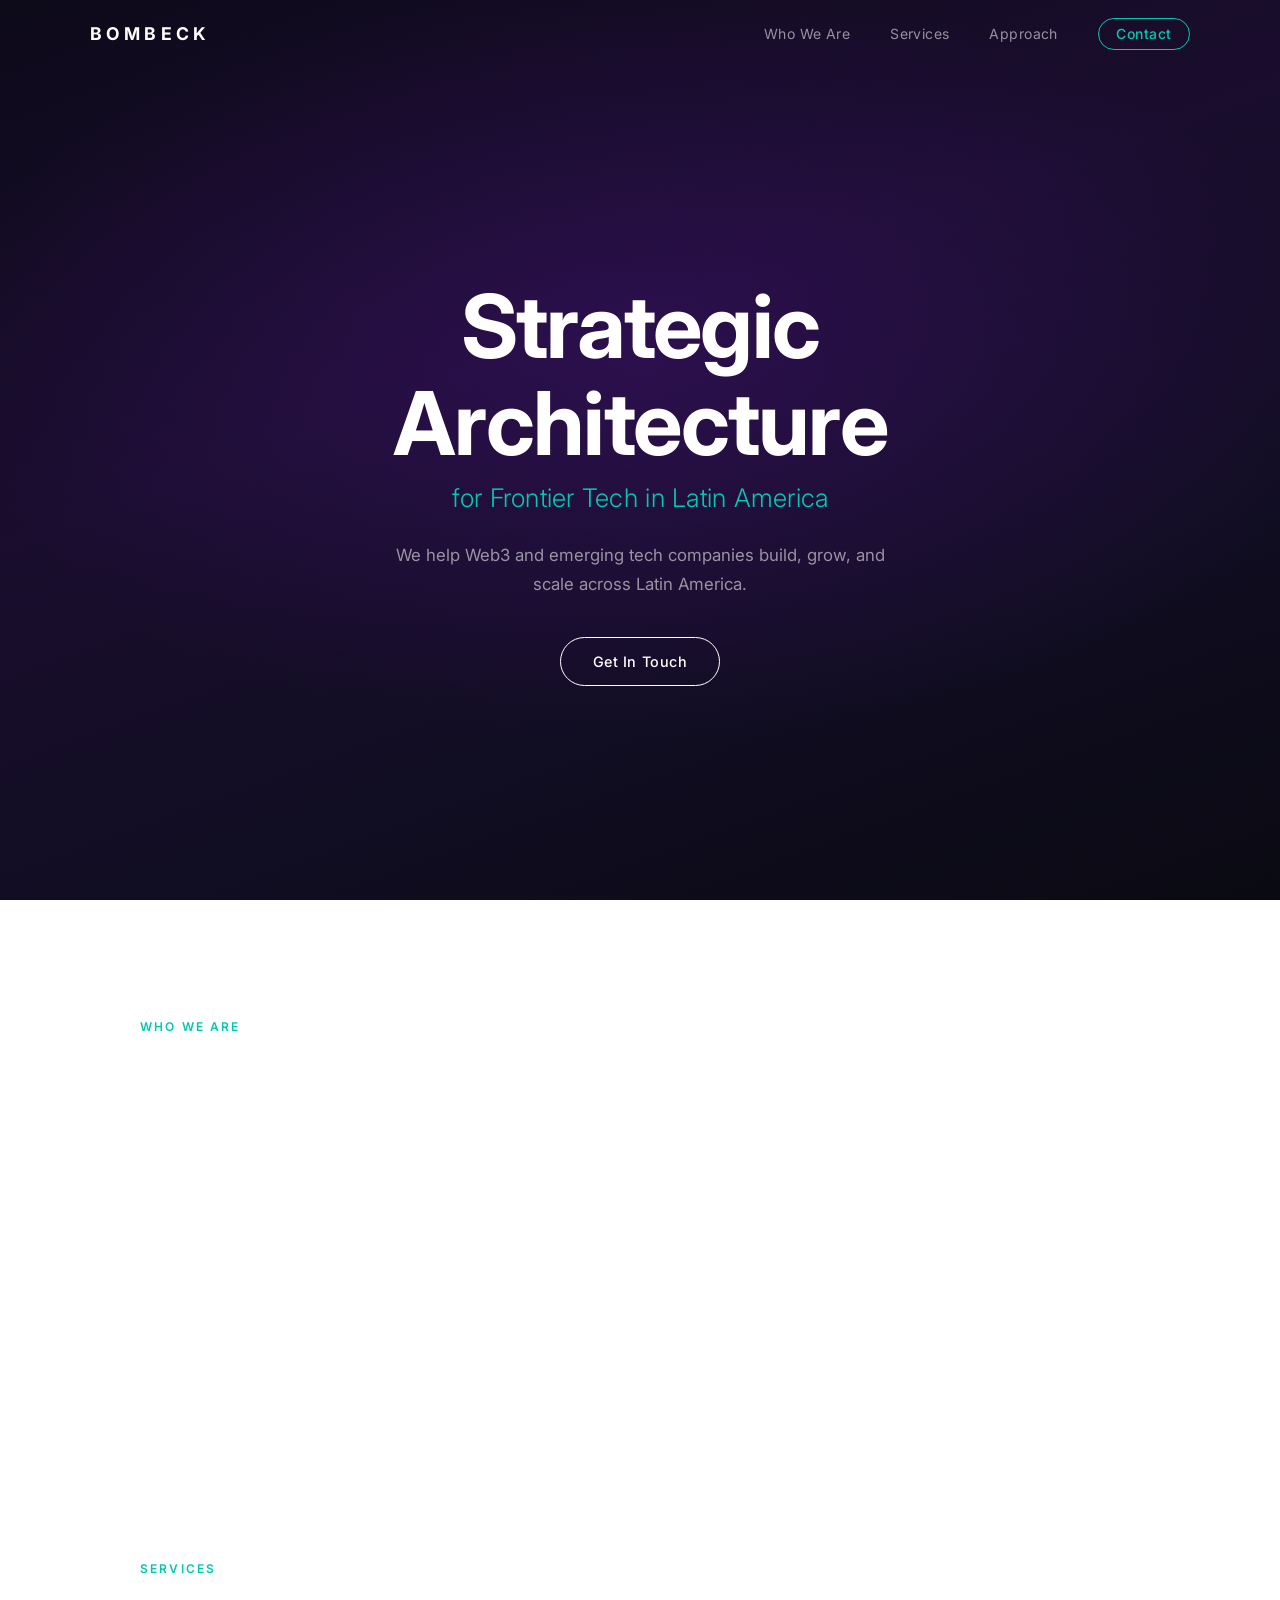
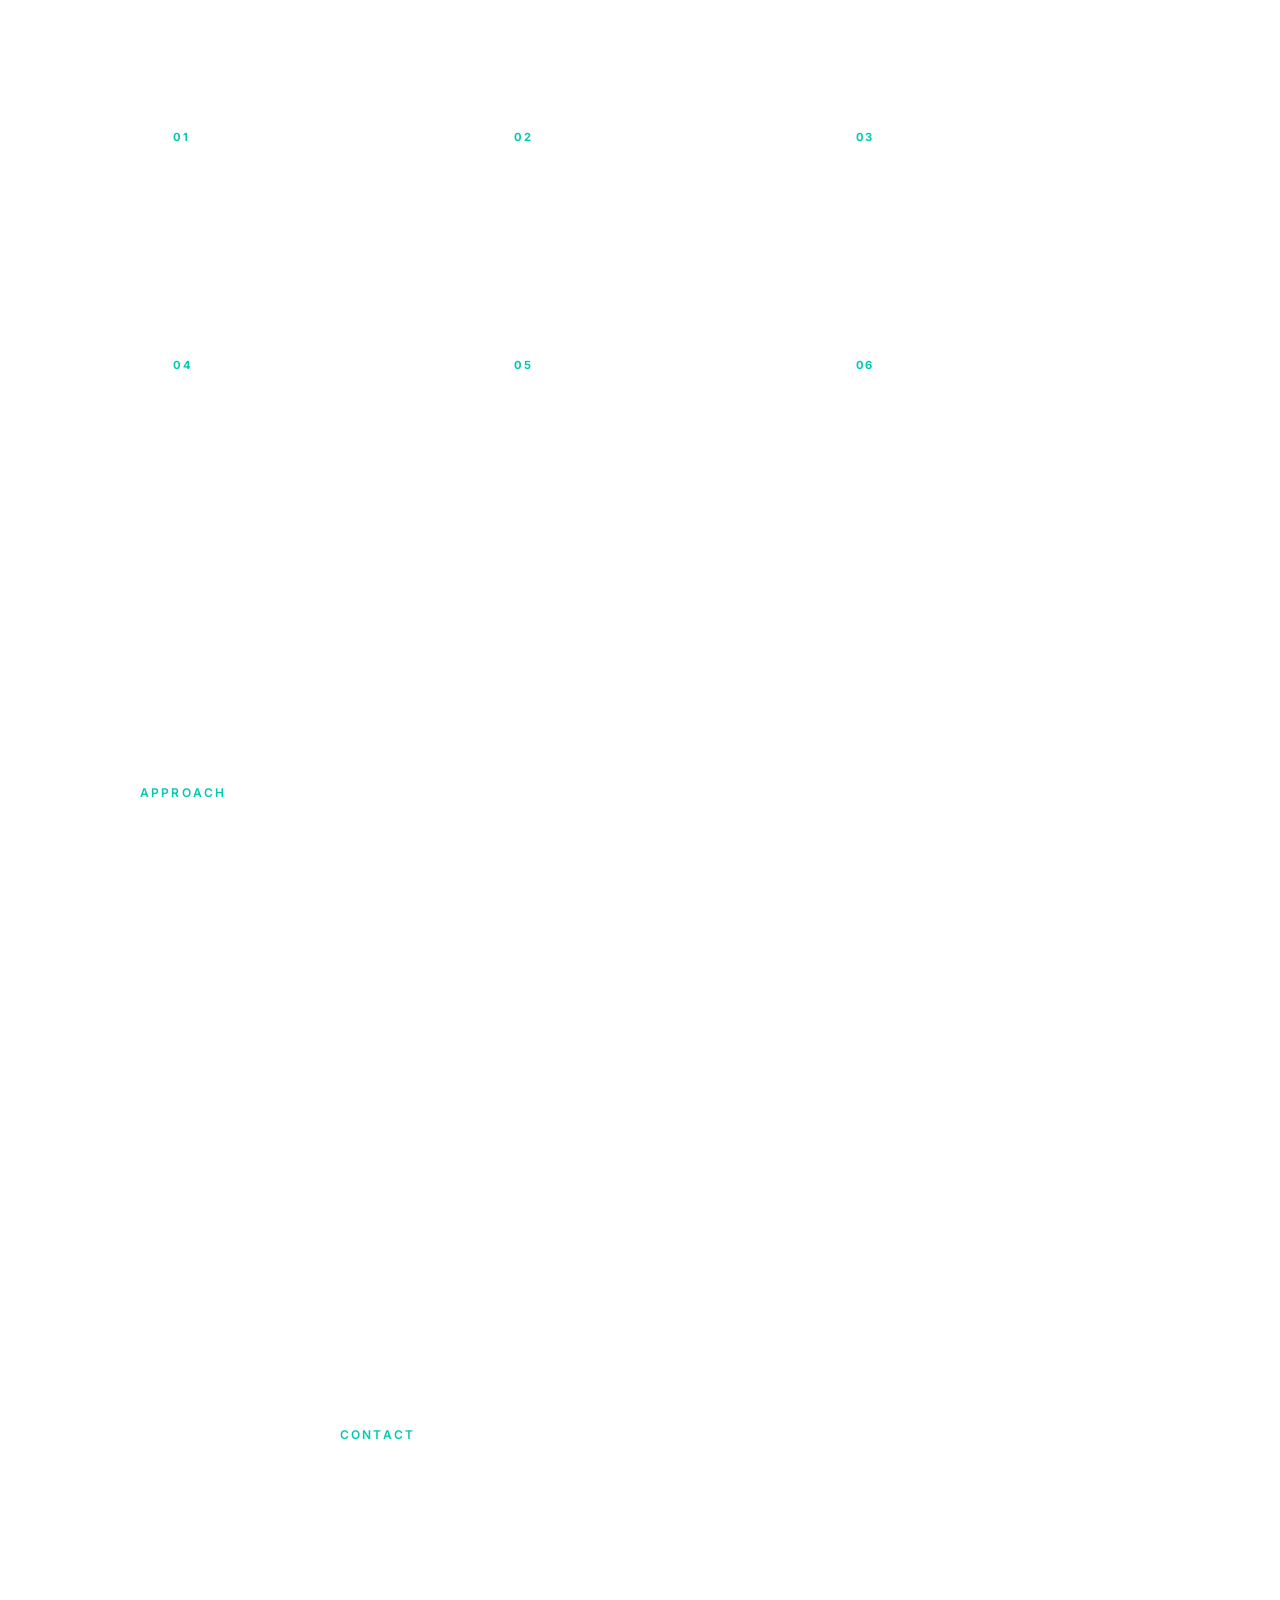
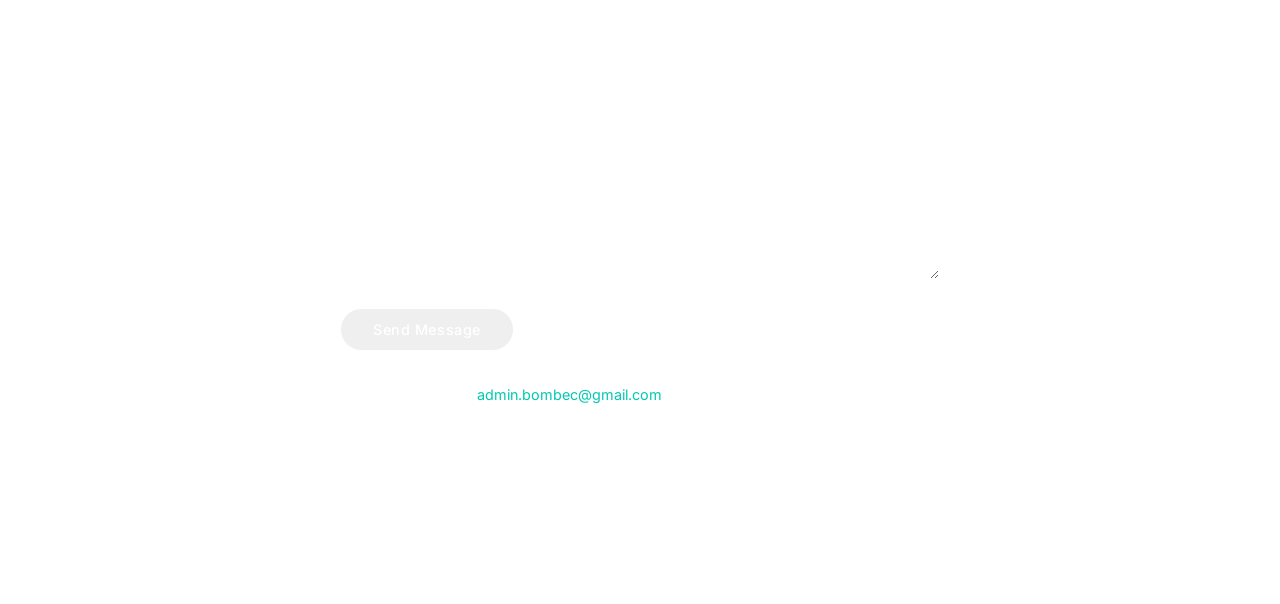
==== index.html @ 165544f0 "Initial site build for Bombeck Consulting One-page website with nav, hero, who we are, services grid" ====
<!DOCTYPE html>
<html lang="en">
<head>
  <meta charset="UTF-8" />
  <meta name="viewport" content="width=device-width, initial-scale=1.0" />
  <title>Bombeck Consulting</title>
  <link rel="preconnect" href="https://fonts.googleapis.com" />
  <link rel="preconnect" href="https://fonts.gstatic.com" crossorigin />
  <link href="https://fonts.googleapis.com/css2?family=Inter:wght@300;400;500;600;700&display=swap" rel="stylesheet" />
  <link rel="stylesheet" href="styles.css" />
</head>
<body>

  <!-- NAV -->
  <nav id="navbar">
    <div class="nav-inner">
      <a href="#hero" class="nav-logo">BOMBECK</a>
      <button class="nav-toggle" aria-label="Toggle menu">&#9776;</button>
      <ul class="nav-links">
        <li><a href="#who-we-are">Who We Are</a></li>
        <li><a href="#services">Services</a></li>
        <li><a href="#approach">Approach</a></li>
        <li><a href="#contact" class="nav-cta">Contact</a></li>
      </ul>
    </div>
  </nav>

  <!-- HERO -->
  <section id="hero">
    <div class="hero-content">
      <h1>Strategic Architecture</h1>
      <p class="hero-sub">for Frontier Tech in Latin America</p>
      <p class="hero-body">We help Web3 and emerging tech companies build, grow, and scale across Latin America.</p>
      <a href="#contact" class="btn-outline">Get In Touch</a>
    </div>
  </section>

  <!-- WHO WE ARE -->
  <section id="who-we-are">
    <div class="section-inner">
      <span class="section-label">Who We Are</span>
      <h2>A Strategic Advisory Firm Built for the Frontier</h2>
      <p class="section-body">
        Bombeck Consulting is a strategic advisory firm specializing in Web3 and frontier technology. We partner with ambitious teams to navigate the complexities of Latin American markets — from regulatory landscapes to ecosystem development — and translate that knowledge into durable growth.
      </p>
      <p class="section-body">
        We specialize in LatAm market entry, ecosystem development, and scaling strategy for companies operating at the edge of what's possible.
      </p>
    </div>
  </section>

  <!-- SERVICES -->
  <section id="services">
    <div class="section-inner">
      <span class="section-label">Services</span>
      <h2>What We Do</h2>
      <div class="services-grid">
        <div class="service-card">
          <span class="service-num">01</span>
          <h3>Market Entry Strategy</h3>
          <p>Tailored roadmaps to enter and establish presence in target LatAm markets.</p>
        </div>
        <div class="service-card">
          <span class="service-num">02</span>
          <h3>Web3 Ecosystem Development</h3>
          <p>Building the community, developer, and partner infrastructure your protocol needs to thrive.</p>
        </div>
        <div class="service-card">
          <span class="service-num">03</span>
          <h3>Go-to-Market Advisory</h3>
          <p>Positioning, launch sequencing, and demand generation strategies for frontier tech products.</p>
        </div>
        <div class="service-card">
          <span class="service-num">04</span>
          <h3>Investor &amp; Ecosystem Relations</h3>
          <p>Connecting you with the investors, foundations, and ecosystem players that move markets.</p>
        </div>
        <div class="service-card">
          <span class="service-num">05</span>
          <h3>Regulatory Navigation</h3>
          <p>Strategic guidance on compliance, licensing, and regulatory engagement across LatAm jurisdictions.</p>
        </div>
        <div class="service-card">
          <span class="service-num">06</span>
          <h3>Strategic Partnerships</h3>
          <p>Identifying and structuring the alliances that accelerate your mission and unlock new markets.</p>
        </div>
      </div>
    </div>
  </section>

  <!-- APPROACH -->
  <section id="approach">
    <div class="section-inner">
      <span class="section-label">Approach</span>
      <h2>How We Work</h2>
      <div class="accordion">

        <div class="accordion-item">
          <button class="accordion-trigger" aria-expanded="false">
            How do you work with early-stage Web3 teams?
            <span class="accordion-icon"></span>
          </button>
          <div class="accordion-panel">
            <p>We meet early-stage teams where they are. Whether you're pre-launch or post-token, we start with a structured discovery to understand your protocol, your goals, and the specific LatAm dynamics relevant to your space. From there, we build a focused engagement — no bloated retainers, no generic playbooks.</p>
          </div>
        </div>

        <div class="accordion-item">
          <button class="accordion-trigger" aria-expanded="false">
            Which LatAm markets do you cover?
            <span class="accordion-icon"></span>
          </button>
          <div class="accordion-panel">
            <p>We cover the full region with depth in the highest-priority markets: Brazil, Mexico, Argentina, Colombia, Chile, and Peru. Our network spans local regulators, investors, founders, and institutional partners across all six.</p>
          </div>
        </div>

        <div class="accordion-item">
          <button class="accordion-trigger" aria-expanded="false">
            How is engagement structured?
            <span class="accordion-icon"></span>
          </button>
          <div class="accordion-panel">
            <p>Engagements are project-based or retainer-based depending on scope. We prefer defined deliverables and clear milestones over open-ended arrangements. Most engagements begin with a 4–6 week strategy sprint, with the option to extend into ongoing advisory.</p>
          </div>
        </div>

        <div class="accordion-item">
          <button class="accordion-trigger" aria-expanded="false">
            What makes Bombeck different from a traditional consulting firm?
            <span class="accordion-icon"></span>
          </button>
          <div class="accordion-panel">
            <p>We operate as an embedded strategic partner, not a vendor. Our principals have hands-on experience building in Web3 and emerging markets — we've navigated the same challenges our clients face. That means faster pattern recognition, stronger networks, and advice grounded in execution, not theory.</p>
          </div>
        </div>

      </div>
    </div>
  </section>

  <!-- CONTACT -->
  <section id="contact">
    <div class="section-inner contact-inner">
      <span class="section-label">Contact</span>
      <h2>Let's Talk</h2>
      <p class="section-body">Ready to build your presence in Latin America? Reach out and we'll get back to you within 48 hours.</p>

      <form name="contact" method="POST" netlify data-netlify="true" netlify-honeypot="bot-field" class="contact-form">
        <input type="hidden" name="form-name" value="contact" />
        <p hidden><label>Don't fill this out: <input name="bot-field" /></label></p>
        <div class="form-group">
          <label for="email">Email</label>
          <input type="email" id="email" name="email" placeholder="you@example.com" required />
        </div>
        <div class="form-group">
          <label for="message">Message</label>
          <textarea id="message" name="message" rows="5" placeholder="Tell us about your project..." required></textarea>
        </div>
        <button type="submit" class="btn-outline">Send Message</button>
      </form>

      <p class="contact-email">Or email us directly: <a href="mailto:admin.bombec@gmail.com">admin.bombec@gmail.com</a></p>
    </div>
  </section>

  <!-- FOOTER -->
  <footer>
    <p>&copy; 2026 Bombeck Consulting LLC &middot; All rights reserved</p>
  </footer>

  <script src="script.js"></script>
</body>
</html>
---- styles.css ----
/* ===== RESET & BASE ===== */
*, *::before, *::after {
  box-sizing: border-box;
  margin: 0;
  padding: 0;
}

:root {
  --bg-start: #0d0a1a;
  --bg-mid: #110d22;
  --bg-end: #0a0a12;
  --teal: #00C9B1;
  --teal-dim: rgba(0, 201, 177, 0.15);
  --white: #ffffff;
  --muted: rgba(255, 255, 255, 0.55);
  --border: rgba(255, 255, 255, 0.1);
  --font: 'Inter', sans-serif;
}

html {
  scroll-behavior: smooth;
}

body {
  font-family: var(--font);
  background: linear-gradient(160deg, var(--bg-start) 0%, #1a0d2e 40%, var(--bg-mid) 70%, var(--bg-end) 100%);
  background-attachment: fixed;
  color: var(--white);
  min-height: 100vh;
  line-height: 1.6;
  -webkit-font-smoothing: antialiased;
}

a {
  color: inherit;
  text-decoration: none;
}

/* ===== NAV ===== */
#navbar {
  position: fixed;
  top: 0;
  left: 0;
  right: 0;
  z-index: 100;
  padding: 0 2rem;
  transition: background 0.3s, backdrop-filter 0.3s;
}

#navbar.scrolled {
  background: rgba(10, 8, 20, 0.85);
  backdrop-filter: blur(12px);
  border-bottom: 1px solid var(--border);
}

.nav-inner {
  max-width: 1100px;
  margin: 0 auto;
  height: 68px;
  display: flex;
  align-items: center;
  justify-content: space-between;
}

.nav-logo {
  font-size: 1.1rem;
  font-weight: 700;
  letter-spacing: 0.25em;
  color: var(--white);
  transition: color 0.2s;
}

.nav-logo:hover {
  color: var(--teal);
}

.nav-links {
  list-style: none;
  display: flex;
  align-items: center;
  gap: 2.5rem;
}

.nav-links a {
  font-size: 0.875rem;
  font-weight: 400;
  color: var(--muted);
  letter-spacing: 0.03em;
  transition: color 0.2s;
}

.nav-links a:hover {
  color: var(--white);
}

.nav-links .nav-cta {
  color: var(--teal);
  border: 1px solid var(--teal);
  padding: 0.4rem 1.1rem;
  border-radius: 999px;
  font-weight: 500;
  transition: background 0.2s, color 0.2s;
}

.nav-links .nav-cta:hover {
  background: var(--teal);
  color: #000;
}

.nav-toggle {
  display: none;
  background: none;
  border: none;
  color: var(--white);
  font-size: 1.4rem;
  cursor: pointer;
}

/* ===== HERO ===== */
#hero {
  min-height: 100vh;
  display: flex;
  align-items: center;
  justify-content: center;
  text-align: center;
  padding: 8rem 2rem 4rem;
  position: relative;
  overflow: hidden;
}

#hero::before {
  content: '';
  position: absolute;
  inset: 0;
  background: radial-gradient(ellipse 80% 60% at 50% 40%, rgba(80, 20, 140, 0.35) 0%, transparent 70%);
  pointer-events: none;
}

.hero-content {
  max-width: 760px;
  position: relative;
  z-index: 1;
}

.hero-content h1 {
  font-size: clamp(2.8rem, 7vw, 5.5rem);
  font-weight: 700;
  line-height: 1.1;
  letter-spacing: -0.02em;
  margin-bottom: 0.4rem;
}

.hero-sub {
  font-size: clamp(1.1rem, 3vw, 1.6rem);
  font-weight: 300;
  color: var(--teal);
  margin-bottom: 1.4rem;
  letter-spacing: 0.01em;
}

.hero-body {
  font-size: 1.05rem;
  color: var(--muted);
  max-width: 520px;
  margin: 0 auto 2.4rem;
  line-height: 1.7;
}

/* ===== BUTTONS ===== */
.btn-outline {
  display: inline-block;
  padding: 0.75rem 2rem;
  border: 1px solid var(--white);
  border-radius: 999px;
  font-size: 0.9rem;
  font-weight: 500;
  letter-spacing: 0.04em;
  color: var(--white);
  transition: border-color 0.2s, color 0.2s, background 0.2s;
  cursor: pointer;
  font-family: var(--font);
}

.btn-outline:hover {
  border-color: var(--teal);
  color: var(--teal);
}

/* ===== SECTIONS ===== */
section {
  padding: 7rem 2rem;
}

.section-inner {
  max-width: 1000px;
  margin: 0 auto;
}

.section-label {
  display: inline-block;
  font-size: 0.75rem;
  font-weight: 600;
  letter-spacing: 0.18em;
  text-transform: uppercase;
  color: var(--teal);
  margin-bottom: 1rem;
}

section h2 {
  font-size: clamp(1.8rem, 4vw, 2.8rem);
  font-weight: 700;
  letter-spacing: -0.02em;
  line-height: 1.2;
  margin-bottom: 1.5rem;
}

.section-body {
  font-size: 1rem;
  color: var(--muted);
  max-width: 640px;
  line-height: 1.75;
  margin-bottom: 1rem;
}

/* ===== WHO WE ARE ===== */
#who-we-are {
  border-top: 1px solid var(--border);
}

/* ===== SERVICES ===== */
#services {
  border-top: 1px solid var(--border);
  background: rgba(255, 255, 255, 0.02);
}

.services-grid {
  display: grid;
  grid-template-columns: repeat(auto-fit, minmax(280px, 1fr));
  gap: 1.5rem;
  margin-top: 3rem;
}

.service-card {
  background: rgba(255, 255, 255, 0.04);
  border: 1px solid var(--border);
  border-radius: 12px;
  padding: 2rem;
  transition: border-color 0.25s, background 0.25s;
}

.service-card:hover {
  border-color: rgba(0, 201, 177, 0.4);
  background: var(--teal-dim);
}

.service-num {
  display: block;
  font-size: 0.7rem;
  font-weight: 700;
  letter-spacing: 0.15em;
  color: var(--teal);
  margin-bottom: 0.75rem;
}

.service-card h3 {
  font-size: 1.05rem;
  font-weight: 600;
  margin-bottom: 0.6rem;
}

.service-card p {
  font-size: 0.9rem;
  color: var(--muted);
  line-height: 1.65;
}

/* ===== APPROACH / ACCORDION ===== */
#approach {
  border-top: 1px solid var(--border);
}

.accordion {
  margin-top: 3rem;
  display: flex;
  flex-direction: column;
  gap: 0;
}

.accordion-item {
  border-bottom: 1px solid var(--border);
}

.accordion-trigger {
  width: 100%;
  background: none;
  border: none;
  color: var(--white);
  font-family: var(--font);
  font-size: 1rem;
  font-weight: 500;
  text-align: left;
  padding: 1.5rem 0;
  cursor: pointer;
  display: flex;
  align-items: center;
  justify-content: space-between;
  gap: 1rem;
  transition: color 0.2s;
}

.accordion-trigger:hover {
  color: var(--teal);
}

.accordion-icon {
  flex-shrink: 0;
  width: 20px;
  height: 20px;
  position: relative;
  transition: transform 0.3s;
}

.accordion-icon::before,
.accordion-icon::after {
  content: '';
  position: absolute;
  background: currentColor;
  border-radius: 2px;
}

.accordion-icon::before {
  width: 12px;
  height: 1.5px;
  top: 50%;
  left: 50%;
  transform: translate(-50%, -50%);
}

.accordion-icon::after {
  width: 1.5px;
  height: 12px;
  top: 50%;
  left: 50%;
  transform: translate(-50%, -50%);
  transition: transform 0.3s, opacity 0.3s;
}

.accordion-trigger[aria-expanded="true"] .accordion-icon::after {
  transform: translate(-50%, -50%) rotate(90deg);
  opacity: 0;
}

.accordion-panel {
  overflow: hidden;
  max-height: 0;
  transition: max-height 0.35s ease;
}

.accordion-panel p {
  color: var(--muted);
  font-size: 0.95rem;
  line-height: 1.75;
  padding-bottom: 1.5rem;
  max-width: 680px;
}

/* ===== CONTACT ===== */
#contact {
  border-top: 1px solid var(--border);
}

.contact-inner {
  max-width: 600px;
}

.contact-form {
  margin-top: 2.5rem;
  display: flex;
  flex-direction: column;
  gap: 1.25rem;
}

.form-group {
  display: flex;
  flex-direction: column;
  gap: 0.4rem;
}

.form-group label {
  font-size: 0.8rem;
  font-weight: 500;
  letter-spacing: 0.06em;
  text-transform: uppercase;
  color: var(--muted);
}

.form-group input,
.form-group textarea {
  background: rgba(255, 255, 255, 0.05);
  border: 1px solid var(--border);
  border-radius: 8px;
  padding: 0.85rem 1rem;
  color: var(--white);
  font-family: var(--font);
  font-size: 0.95rem;
  outline: none;
  transition: border-color 0.2s, background 0.2s;
  resize: vertical;
}

.form-group input::placeholder,
.form-group textarea::placeholder {
  color: rgba(255, 255, 255, 0.25);
}

.form-group input:focus,
.form-group textarea:focus {
  border-color: var(--teal);
  background: rgba(0, 201, 177, 0.05);
}

.contact-form .btn-outline {
  align-self: flex-start;
  margin-top: 0.5rem;
}

.contact-email {
  margin-top: 2rem;
  font-size: 0.9rem;
  color: var(--muted);
}

.contact-email a {
  color: var(--teal);
  transition: opacity 0.2s;
}

.contact-email a:hover {
  opacity: 0.75;
}

/* ===== FOOTER ===== */
footer {
  border-top: 1px solid var(--border);
  padding: 2rem;
  text-align: center;
  font-size: 0.8rem;
  color: rgba(255, 255, 255, 0.3);
  letter-spacing: 0.04em;
}

/* ===== MOBILE ===== */
@media (max-width: 700px) {
  .nav-links {
    display: none;
    flex-direction: column;
    position: absolute;
    top: 68px;
    left: 0;
    right: 0;
    background: rgba(10, 8, 20, 0.96);
    backdrop-filter: blur(16px);
    padding: 1.5rem 2rem 2rem;
    gap: 1.25rem;
    border-bottom: 1px solid var(--border);
  }

  .nav-links.open {
    display: flex;
  }

  .nav-toggle {
    display: block;
  }

  section {
    padding: 5rem 1.25rem;
  }

  .services-grid {
    grid-template-columns: 1fr;
  }
}
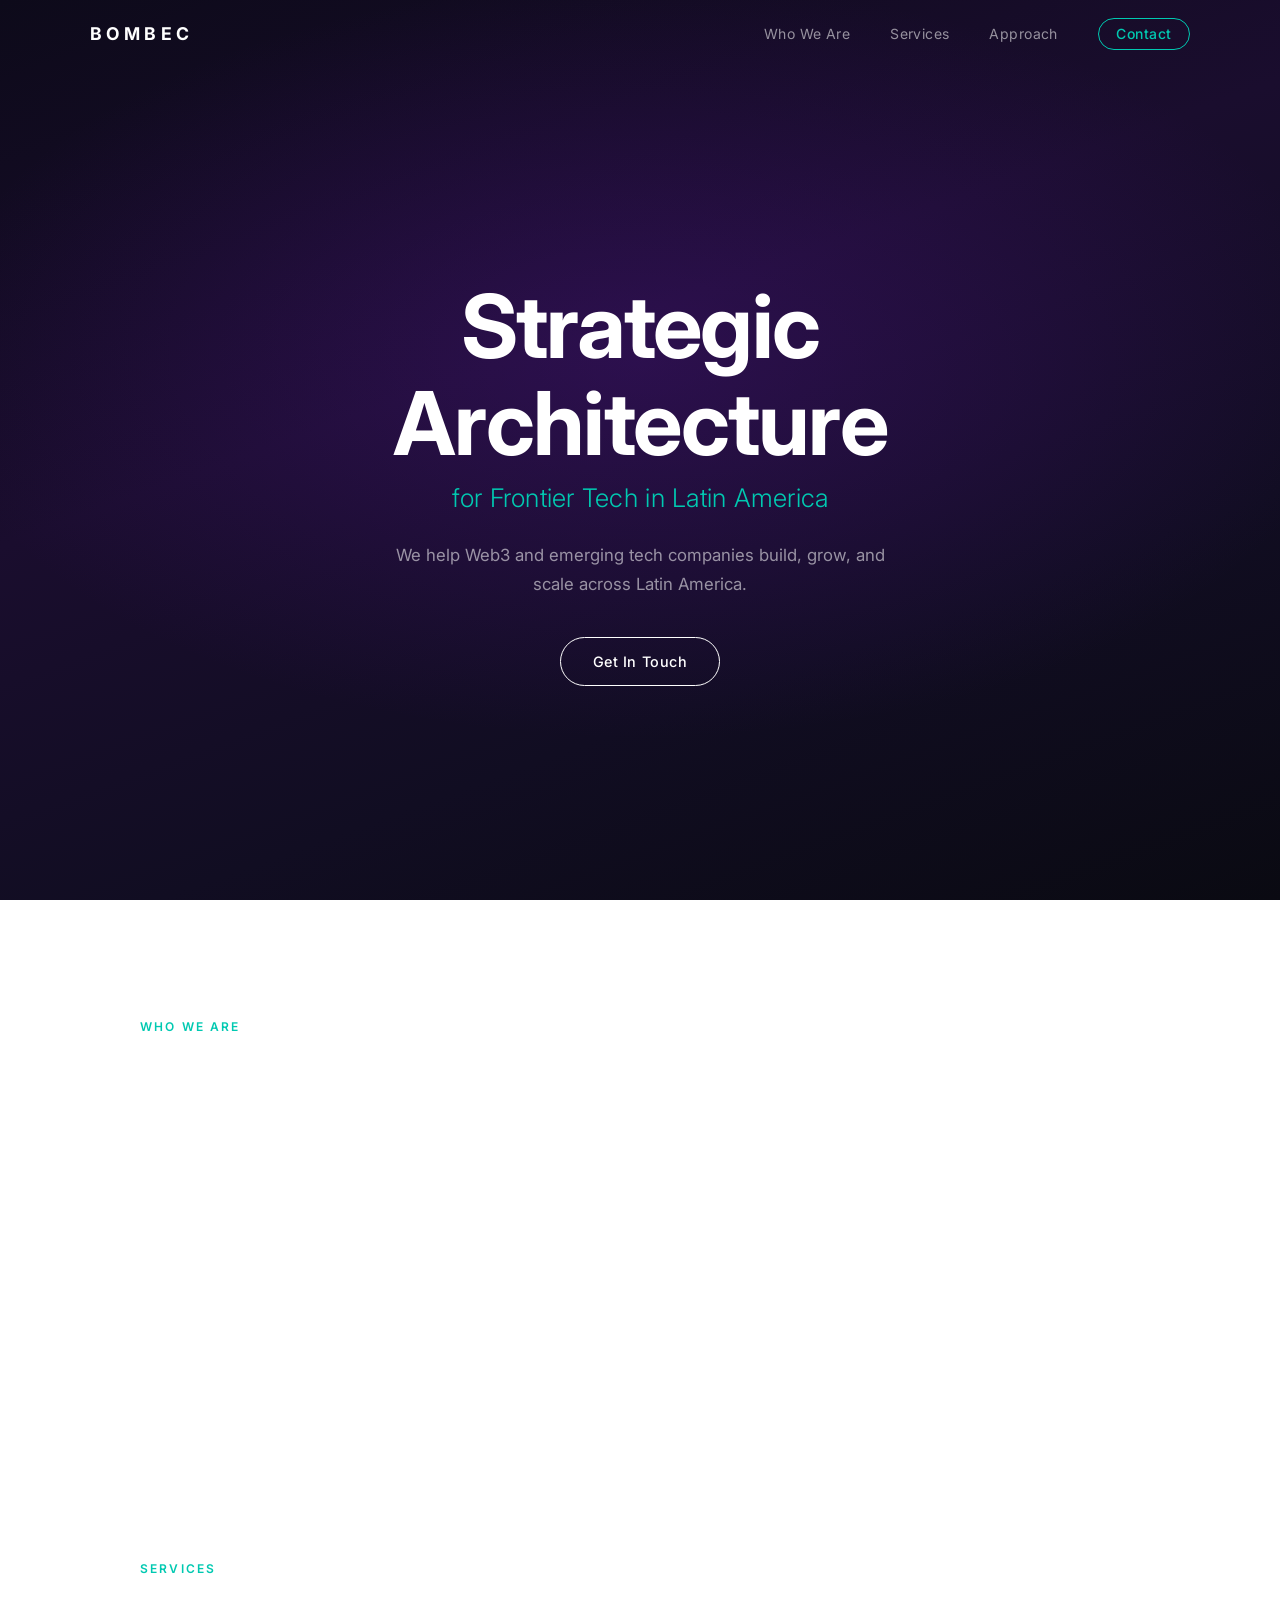
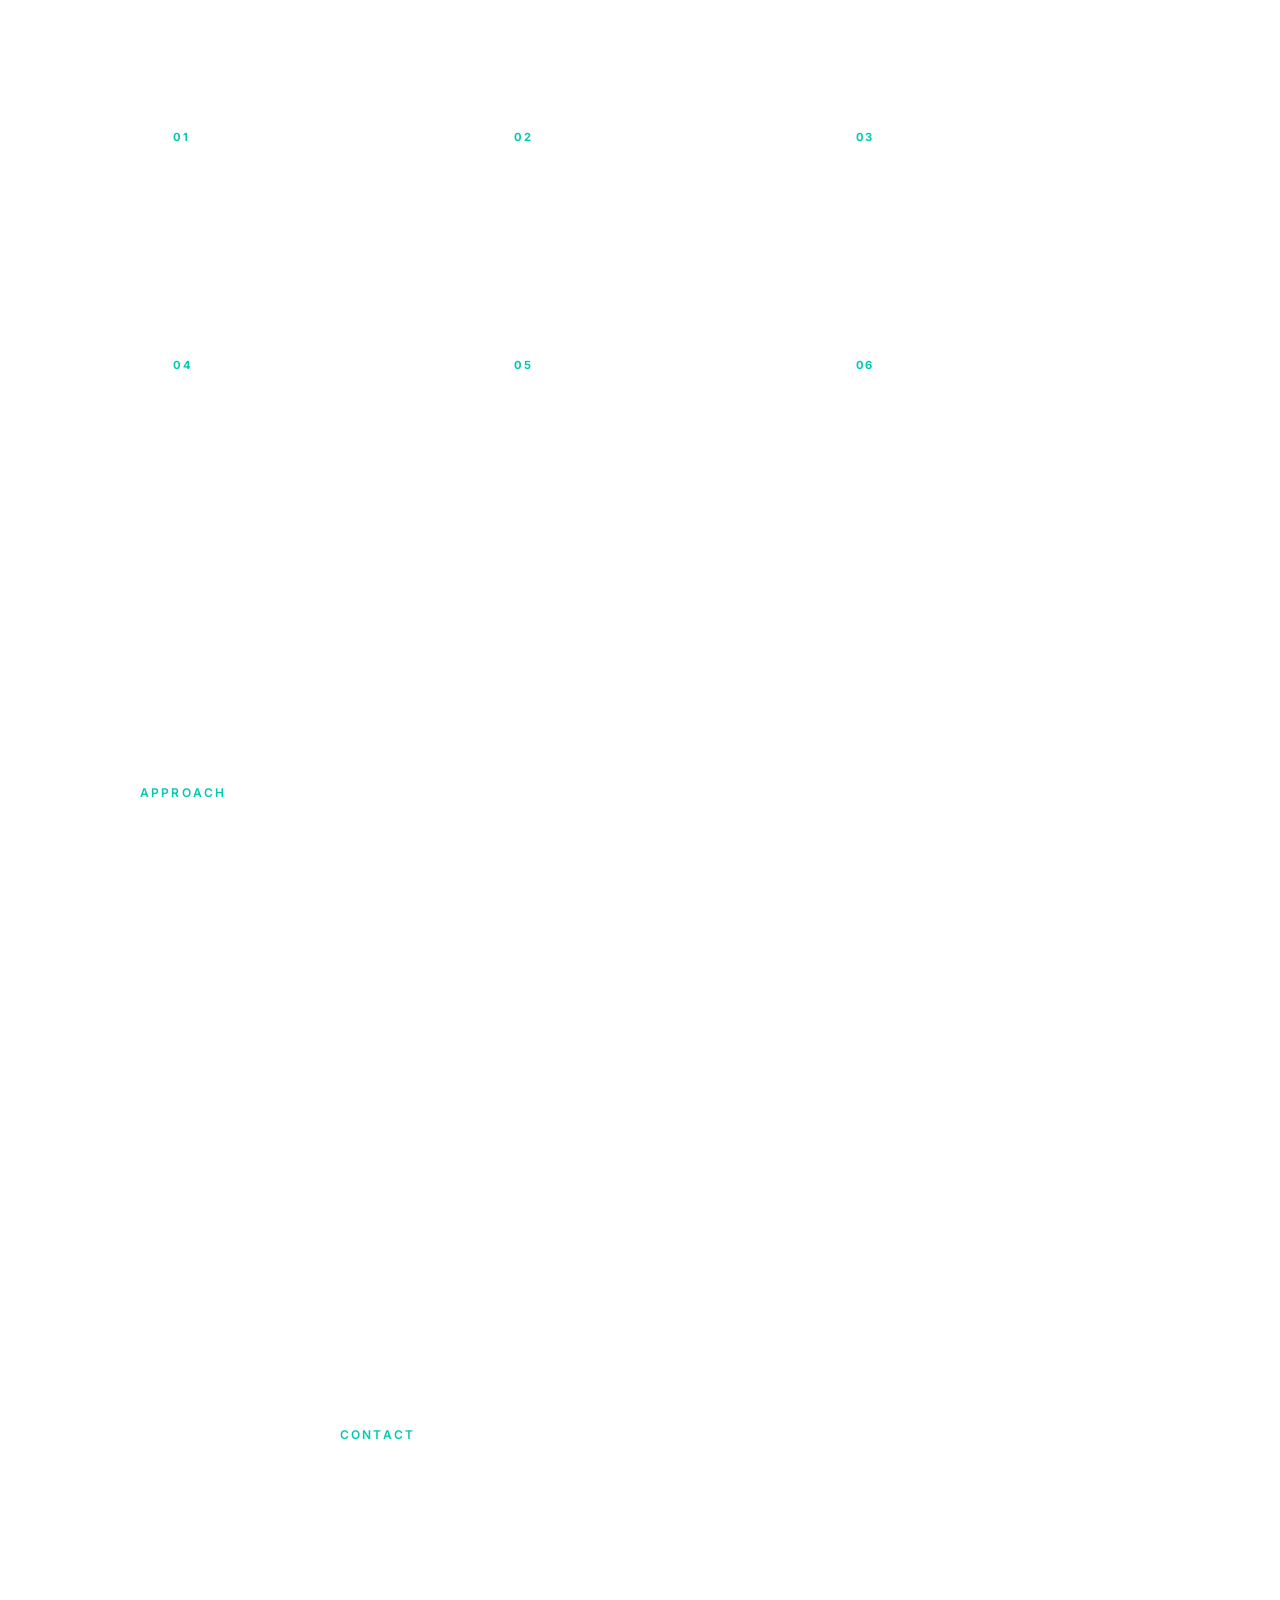
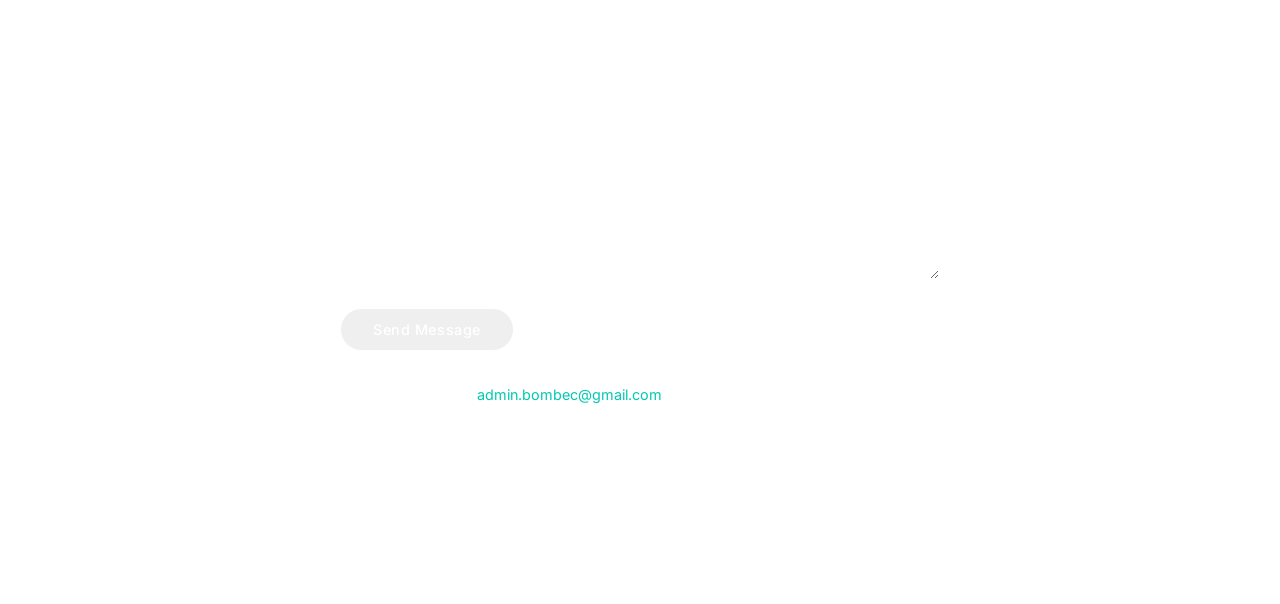
==== commit 7d6e09e1: "Rename BOMBECK → BOMBEC throughout site Co-Authored-By: Claude Sonnet 4.6 <noreply@anthropic.com>" ====
--- a/index.html
+++ b/index.html
@@ -3,7 +3,7 @@
 <head>
   <meta charset="UTF-8" />
   <meta name="viewport" content="width=device-width, initial-scale=1.0" />
-  <title>Bombeck Consulting</title>
+  <title>Bombec Consulting</title>
   <link rel="preconnect" href="https://fonts.googleapis.com" />
   <link rel="preconnect" href="https://fonts.gstatic.com" crossorigin />
   <link href="https://fonts.googleapis.com/css2?family=Inter:wght@300;400;500;600;700&display=swap" rel="stylesheet" />
@@ -14,7 +14,7 @@
   <!-- NAV -->
   <nav id="navbar">
     <div class="nav-inner">
-      <a href="#hero" class="nav-logo">BOMBECK</a>
+      <a href="#hero" class="nav-logo">BOMBEC</a>
       <button class="nav-toggle" aria-label="Toggle menu">&#9776;</button>
       <ul class="nav-links">
         <li><a href="#who-we-are">Who We Are</a></li>
@@ -41,7 +41,7 @@
       <span class="section-label">Who We Are</span>
       <h2>A Strategic Advisory Firm Built for the Frontier</h2>
       <p class="section-body">
-        Bombeck Consulting is a strategic advisory firm specializing in Web3 and frontier technology. We partner with ambitious teams to navigate the complexities of Latin American markets — from regulatory landscapes to ecosystem development — and translate that knowledge into durable growth.
+        Bombec Consulting is a strategic advisory firm specializing in Web3 and frontier technology. We partner with ambitious teams to navigate the complexities of Latin American markets — from regulatory landscapes to ecosystem development — and translate that knowledge into durable growth.
       </p>
       <p class="section-body">
         We specialize in LatAm market entry, ecosystem development, and scaling strategy for companies operating at the edge of what's possible.
@@ -128,7 +128,7 @@
 
         <div class="accordion-item">
           <button class="accordion-trigger" aria-expanded="false">
-            What makes Bombeck different from a traditional consulting firm?
+            What makes Bombec different from a traditional consulting firm?
             <span class="accordion-icon"></span>
           </button>
           <div class="accordion-panel">
@@ -167,7 +167,7 @@
 
   <!-- FOOTER -->
   <footer>
-    <p>&copy; 2026 Bombeck Consulting LLC &middot; All rights reserved</p>
+    <p>&copy; 2026 Bombec Consulting LLC &middot; All rights reserved</p>
   </footer>
 
   <script src="script.js"></script>
